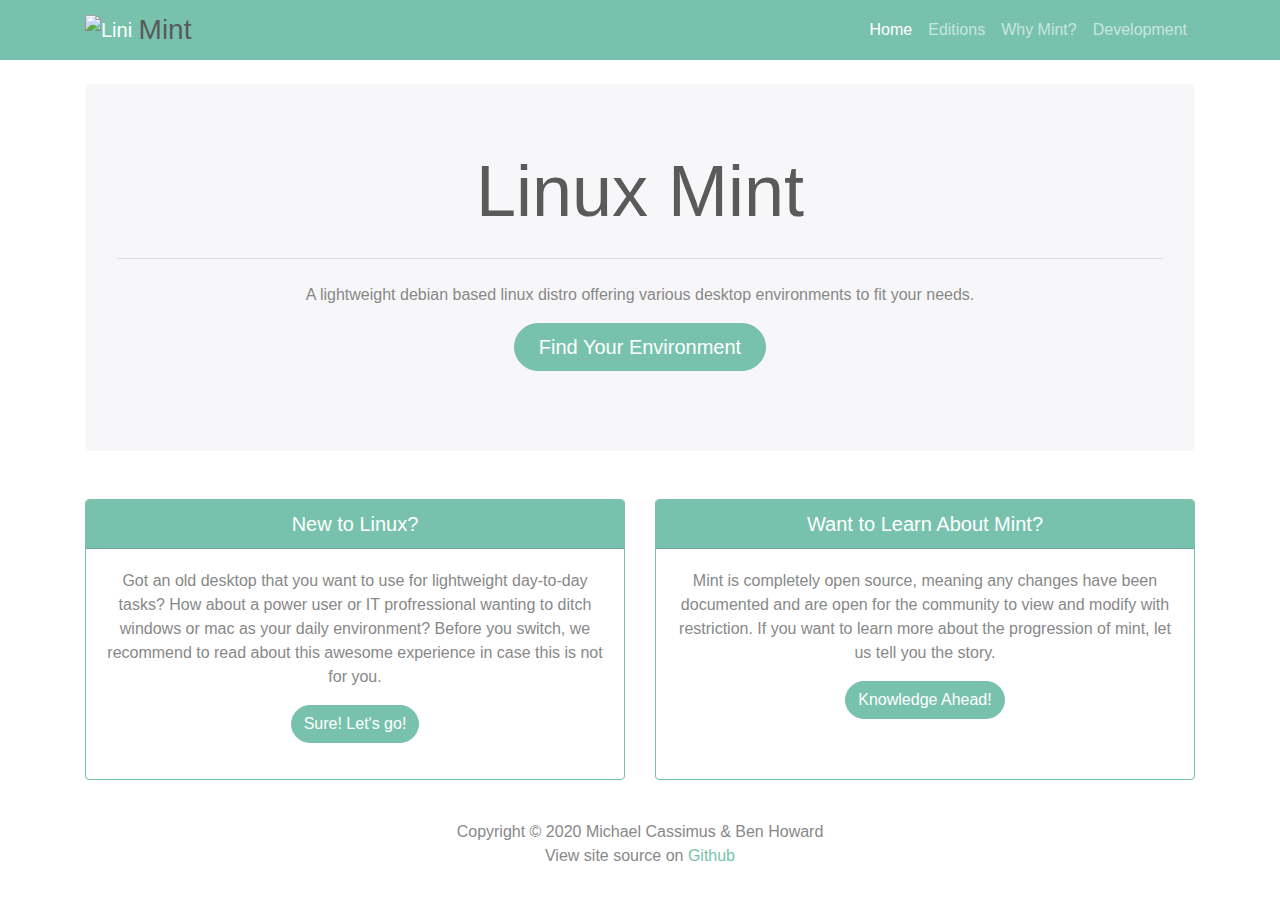
==== index.html @ 5021a66b "fix inconsistent navbar brand" ====
<!doctype html>
<html lang="en">
<head>
	<!-- 
		Author 	: Michael Cassimus & Ben Howard
		Date		: 10/28/2020
	-->

	<title>Home - Linux Mint</title>
	<!-- Required meta tags -->
	<meta charset="utf-8">
	<meta name="viewport" content="width=device-width, initial-scale=1, shrink-to-fit=no, viewport-fit=cover">

	<!-- Bootstrap CSS -->
	<!-- <link rel="stylesheet" href="https://stackpath.bootstrapcdn.com/bootstrap/4.3.1/css/bootstrap.min.css"
		integrity="sha384-ggOyR0iXCbMQv3Xipma34MD+dH/1fQ784/j6cY/iJTQUOhcWr7x9JvoRxT2MZw1T" crossorigin="anonymous"> -->

	<link rel="stylesheet" href="styles/css/bootstrap.css">

</head>
<body>
	<nav class="navbar navbar-expand-lg navbar-dark bg-primary mb-4">
		<div class="container">

			<a class="navbar-brand" href="index.html">
				<img class="d-inline-block" src="assets/LinuxMintLogo.png" width="48" height="auto"
					alt="Linix Mint Logo">
				<h3 class="align-middle d-inline">Mint</h3>
			</a> <button class="navbar-toggler" type="button" data-toggle="collapse" data-target="#navbar"
				aria-controls="navbar" aria-expanded="false" aria-label="Toggle navigation">
				<span class="navbar-toggler-icon"></span>
			</button>

			<div class="collapse navbar-collapse justify-content-end" id="navbar">
				<ul class="navbar-nav text-center">
					<li class="nav-item">
						<a class="nav-link active" href="index.html">Home</a>
					</li>
					<li class="nav-item">
						<a class="nav-link" href="editions.html">Editions</a>
					</li>
					<li class="nav-item">
						<a class="nav-link" href="pitch.html">Why Mint?</a>
					</li>
					<li class="nav-item">
						<a class="nav-link" href="development.html">Development</a>
					</li>
				</ul>
			</div>
		</div>
	</nav>
	<main>
		<div class="container text-center">
			<div class="row">
				<div class="col-12">
					<div class="jumbotron">
						<h1 class="display-3">Linux Mint</h1>
						<hr class="my-4">
						<p>A lightweight debian based linux distro offering various desktop environments to fit
							your needs.</p>
						<p class="lead">
							<a class="btn btn-primary btn-lg rounded-pill px-4" href="editions.html"
								role="button">Find Your Environment</a>
						</p>
					</div>
				</div>
			</div>
			<div class="row text-center my-md-3">
				<div class="col-md-6 mb--4">
					<div class="card border-primary mb-3 mx-auto h-100">
						<h5 class="card-header text-white bg-primary">New to Linux?</h5>
						<div class="card-body">
							<p class="card-text">Got an old desktop that you want to use for lightweight
								day-to-day tasks? How about a power user or IT profressional wanting to ditch
								windows or mac as your daily environment? Before you switch, we recommend to
								read about this awesome experience in case this is not for you.</p>
							<a class="btn btn-primary btn rounded-pill" href="pitch.html" role="button">Sure!
								Let's
								go!</a>
						</div>
					</div>
				</div>
				<div class="col-md-6">
					<div class="card border-primary mb-3 mx-auto h-100">
						<h5 class="card-header text-white bg-primary">Want to Learn About Mint?</h5>
						<div class="card-body">
							<p class="card-text">Mint is completely open source, meaning any changes have been
								documented and are open for the community to view and modify with restriction.
								If you want to learn more about the progression of mint, let us tell you the
								story.</p>
							<a class="btn btn-primary btn rounded-pill" href="development.html"
								role="button">Knowledge
								Ahead!</a>
						</div>
					</div>
				</div>
			</div>
		</div>
	</main>
	<footer class="container-fluid py-4">
		<div class="row text-center">
			<div class="col-12">
				Copyright &copy; 2020 Michael Cassimus & Ben Howard
			</div>
		</div>
		<div class="row text-center">
			<div class="col-12">
				View site source on <a href="https://github.com/MCassimus/LinuxMint" target="__blank">Github</a>
			</div>
		</div>
	</footer>

	<!-- Optional JavaScript -->
	<!-- jQuery first, then Popper.js, then Bootstrap JS -->
	<script src="https://code.jquery.com/jquery-3.3.1.slim.min.js"
		integrity="sha384-q8i/X+965DzO0rT7abK41JStQIAqVgRVzpbzo5smXKp4YfRvH+8abtTE1Pi6jizo"
		crossorigin="anonymous"></script>
	<script src="https://cdnjs.cloudflare.com/ajax/libs/popper.js/1.14.7/umd/popper.min.js"
		integrity="sha384-UO2eT0CpHqdSJQ6hJty5KVphtPhzWj9WO1clHTMGa3JDZwrnQq4sF86dIHNDz0W1"
		crossorigin="anonymous"></script>
	<script src="https://stackpath.bootstrapcdn.com/bootstrap/4.3.1/js/bootstrap.min.js"
		integrity="sha384-JjSmVgyd0p3pXB1rRibZUAYoIIy6OrQ6VrjIEaFf/nJGzIxFDsf4x0xIM+B07jRM"
		crossorigin="anonymous"></script>
</body>
</html>
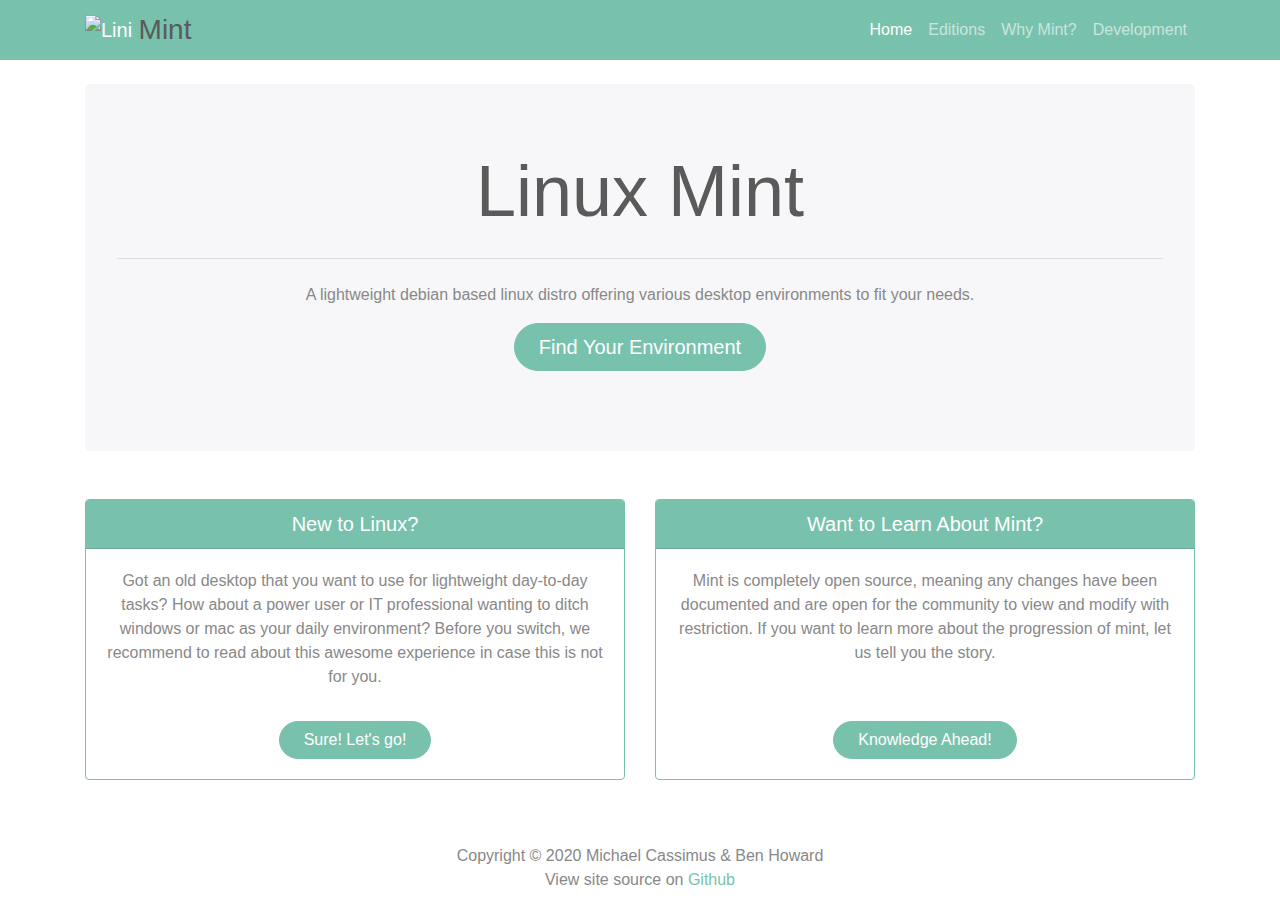
==== commit 9663669e: "polish and finish up site" ====
--- a/index.html
+++ b/index.html
@@ -1,4 +1,4 @@
-<!doctype html>
+<!DOCTYPE html>
 <html lang="en">
 <head>
 	<!-- 
@@ -8,25 +8,25 @@
 
 	<title>Home - Linux Mint</title>
 	<!-- Required meta tags -->
-	<meta charset="utf-8">
-	<meta name="viewport" content="width=device-width, initial-scale=1, shrink-to-fit=no, viewport-fit=cover">
+	<meta charset="utf-8" />
+	<meta name="viewport" content="width=device-width, initial-scale=1, shrink-to-fit=no, viewport-fit=cover" />
 
 	<!-- Bootstrap CSS -->
-	<!-- <link rel="stylesheet" href="https://stackpath.bootstrapcdn.com/bootstrap/4.3.1/css/bootstrap.min.css"
-		integrity="sha384-ggOyR0iXCbMQv3Xipma34MD+dH/1fQ784/j6cY/iJTQUOhcWr7x9JvoRxT2MZw1T" crossorigin="anonymous"> -->
+	<link rel="stylesheet" href="styles/css/bootstrap.css" />
+	<link rel="stylesheet" href="styles/css/main.css">
 
-	<link rel="stylesheet" href="styles/css/bootstrap.css">
-
+	<!-- Site Icon -->
+	<link rel="icon" type="image/png" href="assets/LinuxMintLogo.png">
 </head>
 <body>
-	<nav class="navbar navbar-expand-lg navbar-dark bg-primary mb-4">
+	<nav class="navbar navbar-expand-lg navbar-dark bg-primary">
 		<div class="container">
-
 			<a class="navbar-brand" href="index.html">
 				<img class="d-inline-block" src="assets/LinuxMintLogo.png" width="48" height="auto"
-					alt="Linix Mint Logo">
+					alt="Linix Mint Logo" />
 				<h3 class="align-middle d-inline">Mint</h3>
-			</a> <button class="navbar-toggler" type="button" data-toggle="collapse" data-target="#navbar"
+			</a>
+			<button class="navbar-toggler" type="button" data-toggle="collapse" data-target="#navbar"
 				aria-controls="navbar" aria-expanded="false" aria-label="Toggle navigation">
 				<span class="navbar-toggler-icon"></span>
 			</button>
@@ -55,9 +55,11 @@
 				<div class="col-12">
 					<div class="jumbotron">
 						<h1 class="display-3">Linux Mint</h1>
-						<hr class="my-4">
-						<p>A lightweight debian based linux distro offering various desktop environments to fit
-							your needs.</p>
+						<hr class="my-4" />
+						<p>
+							A lightweight debian based linux distro offering various desktop environments to fit
+							your needs.
+						</p>
 						<p class="lead">
 							<a class="btn btn-primary btn-lg rounded-pill px-4" href="editions.html"
 								role="button">Find Your Environment</a>
@@ -66,60 +68,67 @@
 				</div>
 			</div>
 			<div class="row text-center my-md-3">
-				<div class="col-md-6 mb--4">
+				<div class="col-md-6 mb-4">
 					<div class="card border-primary mb-3 mx-auto h-100">
 						<h5 class="card-header text-white bg-primary">New to Linux?</h5>
-						<div class="card-body">
-							<p class="card-text">Got an old desktop that you want to use for lightweight
-								day-to-day tasks? How about a power user or IT profressional wanting to ditch
-								windows or mac as your daily environment? Before you switch, we recommend to
-								read about this awesome experience in case this is not for you.</p>
-							<a class="btn btn-primary btn rounded-pill" href="pitch.html" role="button">Sure!
-								Let's
-								go!</a>
+						<div class="card-body d-flex flex-column">
+							<p class="card-text flex-grow-1">
+								Got an old desktop that you want to use for lightweight day-to-day tasks? How
+								about a power user or IT professional wanting to ditch windows or mac as your
+								daily environment? Before you switch, we recommend to read about this awesome
+								experience in case this is not for you.
+							</p>
+							<a class="btn btn-primary rounded-pill w-auto px-4 mx-auto" href="pitch.html"
+								role="button">Sure! Let's go!</a>
 						</div>
 					</div>
 				</div>
-				<div class="col-md-6">
+				<div class="col-md-6 mb-4">
 					<div class="card border-primary mb-3 mx-auto h-100">
-						<h5 class="card-header text-white bg-primary">Want to Learn About Mint?</h5>
-						<div class="card-body">
-							<p class="card-text">Mint is completely open source, meaning any changes have been
-								documented and are open for the community to view and modify with restriction.
-								If you want to learn more about the progression of mint, let us tell you the
-								story.</p>
-							<a class="btn btn-primary btn rounded-pill" href="development.html"
-								role="button">Knowledge
-								Ahead!</a>
+						<h5 class="card-header text-white bg-primary">
+							Want to Learn About Mint?
+						</h5>
+						<div class="card-body d-flex flex-column">
+							<p class="card-text flex-grow-1">
+								Mint is completely open source, meaning any changes have been documented and are
+								open for the community to view and modify with restriction. If you want to learn
+								more about the progression of mint, let us tell you the story.
+							</p>
+							<a class="btn btn-primary rounded-pill w-auto px-4 mx-auto" href="development.html"
+								role="button">Knowledge Ahead!</a>
 						</div>
 					</div>
 				</div>
 			</div>
 		</div>
+		<footer class="container-fluid py-4">
+			<div class="row text-center">
+				<div class="col-12">
+					Copyright &copy; 2020 Michael Cassimus & Ben Howard
+				</div>
+			</div>
+			<div class="row text-center">
+				<div class="col-12">
+					View site source on
+					<a href="https://github.com/MCassimus/LinuxMint" target="__blank">Github</a>
+				</div>
+			</div>
+		</footer>
 	</main>
-	<footer class="container-fluid py-4">
-		<div class="row text-center">
-			<div class="col-12">
-				Copyright &copy; 2020 Michael Cassimus & Ben Howard
-			</div>
-		</div>
-		<div class="row text-center">
-			<div class="col-12">
-				View site source on <a href="https://github.com/MCassimus/LinuxMint" target="__blank">Github</a>
-			</div>
-		</div>
-	</footer>
+
 
 	<!-- Optional JavaScript -->
 	<!-- jQuery first, then Popper.js, then Bootstrap JS -->
+
 	<script src="https://code.jquery.com/jquery-3.3.1.slim.min.js"
-		integrity="sha384-q8i/X+965DzO0rT7abK41JStQIAqVgRVzpbzo5smXKp4YfRvH+8abtTE1Pi6jizo"
-		crossorigin="anonymous"></script>
-	<script src="https://cdnjs.cloudflare.com/ajax/libs/popper.js/1.14.7/umd/popper.min.js"
-		integrity="sha384-UO2eT0CpHqdSJQ6hJty5KVphtPhzWj9WO1clHTMGa3JDZwrnQq4sF86dIHNDz0W1"
-		crossorigin="anonymous"></script>
+		integrity="sha384-q8i/X+965DzO0rT7abK41JStQIAqVgRVzpbzo5smXKp4YfRvH+8abtTE1Pi6jizo" crossorigin="anonymous">
+	</script>
+	<!-- <script src="https://cdnjs.cloudflare.com/ajax/libs/popper.js/1.14.7/umd/popper.min.js"
+		integrity="sha384-UO2eT0CpHqdSJQ6hJty5KVphtPhzWj9WO1clHTMGa3JDZwrnQq4sF86dIHNDz0W1" crossorigin="anonymous">
+	</script> -->
 	<script src="https://stackpath.bootstrapcdn.com/bootstrap/4.3.1/js/bootstrap.min.js"
-		integrity="sha384-JjSmVgyd0p3pXB1rRibZUAYoIIy6OrQ6VrjIEaFf/nJGzIxFDsf4x0xIM+B07jRM"
-		crossorigin="anonymous"></script>
+		integrity="sha384-JjSmVgyd0p3pXB1rRibZUAYoIIy6OrQ6VrjIEaFf/nJGzIxFDsf4x0xIM+B07jRM" crossorigin="anonymous">
+	</script>
+	<script src="scripts/sticky-footer.js"></script>
 </body>
 </html>--- a/styles/css/main.css
+++ b/styles/css/main.css
@@ -0,0 +1,22 @@
+body {
+  display: -webkit-box;
+  display: -ms-flexbox;
+  display: flex;
+  -webkit-box-orient: vertical;
+  -webkit-box-direction: normal;
+      -ms-flex-direction: column;
+          flex-direction: column;
+  min-height: 100vh;
+}
+
+main {
+  margin-top: 1.5em;
+}
+
+#feature-table tbody tr {
+  font-weight: 300;
+}
+
+#feature-table tbody tr td:first-child {
+  font-weight: 500;
+}
